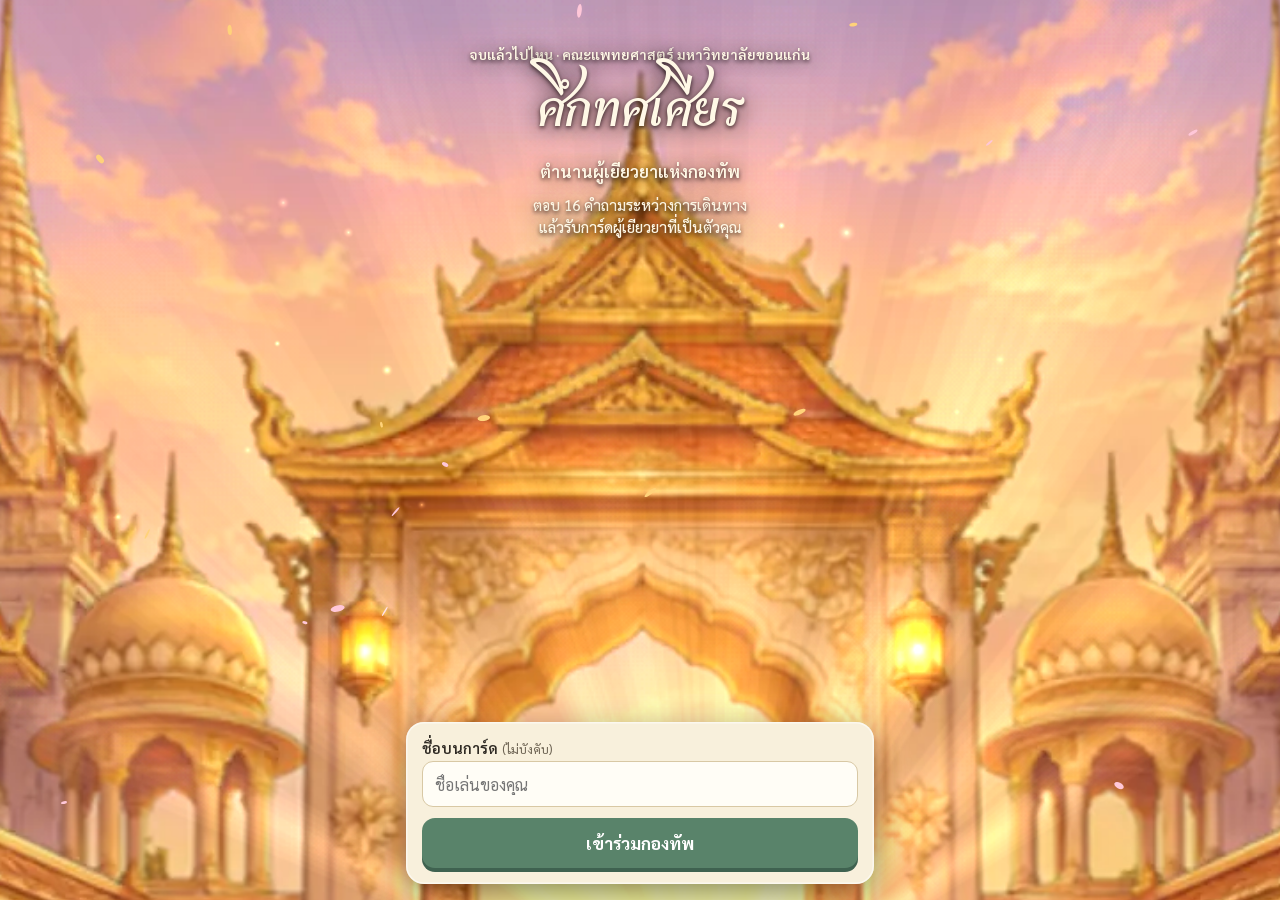
==== index.html @ e815b9b5 "เพิ่มดนตรีอินเดียที่สร้างสดในเกม (ตานปุระ ขลุ่ย ตับลา) เปลี่ยนอารมณ์ตามฉาก Co-Authored-By: Claude Op" ====
<!doctype html>
<html lang="th">
<head>
<meta charset="utf-8">
<meta name="viewport" content="width=device-width, initial-scale=1, viewport-fit=cover">
<title>ศึกทศเศียร | จบแล้วไปไหน</title>
<meta name="description" content="ร่วมกองทัพในฐานะผู้เยียวยา ตอบคำถามระหว่างทาง แล้วรับการ์ดที่บอกว่าคุณเหมาะกับสาขาไหน">
<meta name="theme-color" content="#1b1a20">
<meta name="robots" content="noindex">
<!-- ภาพและข้อความตัวอย่างเวลาแปะลิงก์ใน LINE, Facebook, Messenger -->
<meta property="og:type" content="website">
<meta property="og:url" content="https://supharueksukda1996-prog.github.io/tosasian/">
<meta property="og:title" content="ศึกทศเศียร · การ์ดผู้เยียวยาของคุณคือสาขาไหน?">
<meta property="og:description" content="เกมงานจบแล้วไปไหน คณะแพทยศาสตร์ มข. ตอบ 16 คำถามระหว่างการเดินทาง แล้วเปิดการ์ดผู้เยียวยาที่เป็นตัวคุณ ลุ้นการ์ด Rare!">
<meta property="og:image" content="https://supharueksukda1996-prog.github.io/tosasian/art/og.jpg">
<meta property="og:image:width" content="1200">
<meta property="og:image:height" content="630">
<meta name="twitter:card" content="summary_large_image">
<link rel="icon" href="art/characters/puikan.webp?v=202611140003">
<script>
  // เปิดจาก LINE ให้เด้งไปเบราว์เซอร์หลัก จะได้แชร์ลงสตอรี่ได้
  if (/\bLine\//i.test(navigator.userAgent) && location.search.indexOf("openExternalBrowser") < 0) {
    location.replace(location.pathname + (location.search ? location.search + "&" : "?") + "openExternalBrowser=1");
  }
</script>
<script>
  // ถ้าเครื่องผู้เล่นยังจำหน้าเก่าไว้ ให้โหลดหน้าใหม่เอง (เลขต้องตรงกับไฟล์ version.txt)
  (function () {
    var mine = "202611140003";
    fetch("version.txt?t=" + Date.now(), { cache: "no-store" }).then(function (r) { return r.ok ? r.text() : mine; }).then(function (latest) {
      latest = latest.trim();
      if (latest && latest !== mine && location.search.indexOf("v=" + latest) < 0) location.replace(location.pathname + "?v=" + latest);
    }).catch(function () {});
  })();
</script>
<link rel="preconnect" href="https://fonts.googleapis.com">
<link rel="preconnect" href="https://fonts.gstatic.com" crossorigin>
<link href="https://fonts.googleapis.com/css2?family=Charmonman:wght@400;700&family=Sarabun:wght@400;500;600;700&display=swap" rel="stylesheet">
<link rel="stylesheet" href="style.css?v=202611140003">
</head>
<body>
<canvas id="view" aria-hidden="true"></canvas>
<div class="dim" id="dim" aria-hidden="true"></div>
<div class="flash" id="flash" aria-hidden="true"></div>
<div class="pack" id="pack" hidden></div>
<button class="sound" id="sound" type="button" hidden aria-pressed="true" aria-label="ปิดเพลง">🔊</button>
<button class="skip" id="skip" type="button" hidden>ข้ามบทพูด ⏭</button>
<main id="stage" aria-live="polite"></main>
<script src="data.js?v=202611140003"></script>
<script src="engine.js?v=202611140003"></script>
<script src="scenes.js?v=202611140003"></script>
<script src="music.js?v=202611140003"></script>
<script src="game.js?v=202611140003"></script>
</body>
</html>
---- style.css ----
:root {
  --sage: #59836a;
  --sage-deep: #3f6250;
  --gold: #d9a441;
  --gold-soft: #f3d890;
  --paper: #f8f0dc;
  --paper-2: #efe3c6;
  --ink: #2f2a24;
  --ink-soft: #6c6252;
  --line: #d8c8a4;
  --night: rgba(16, 14, 20, .88);
  color-scheme: light;
}

* { box-sizing: border-box; }
html, body { margin: 0; min-height: 100%; }
body {
  font-family: "Sarabun", "Noto Sans Thai", "Leelawadee UI", system-ui, sans-serif;
  color: var(--ink);
  background: #14131a;
  overflow-x: hidden;
  -webkit-tap-highlight-color: transparent;
}
button, input, select { font: inherit; color: inherit; }
canvas { position: fixed; inset: 0; width: 100%; height: 100%; display: block; }

.dim { position: fixed; inset: 0; background: rgba(10, 8, 12, .62); opacity: 0; pointer-events: none; transition: opacity 1s; }
.dim.on { opacity: 1; }
.flash { position: fixed; inset: 0; z-index: 8; background: #fff3c9; opacity: 0; pointer-events: none; }
.flash.on { animation: flash 1.1s ease-out; }

#stage { position: relative; z-index: 2; }

/* ความคืบหน้า */
.pack {
  position: fixed; z-index: 3; left: 50%; transform: translateX(-50%);
  top: max(12px, env(safe-area-inset-top));
  width: min(70vw, 300px); display: flex; align-items: center; gap: 10px;
  padding: 6px 12px; border-radius: 999px; background: rgba(18, 16, 22, .62);
  color: var(--gold-soft); font-size: .85rem; pointer-events: none;
}
.pack[hidden] { display: none; }
.progress { flex: 1; height: 7px; border-radius: 999px; background: rgba(255, 255, 255, .18); overflow: hidden; }
.progress span { display: block; height: 100%; border-radius: 999px; background: linear-gradient(90deg, var(--sage), var(--gold-soft)); transition: width .4s; }

/* หน้าแรก */
.intro { min-height: 100dvh; display: flex; flex-direction: column; justify-content: space-between; width: min(100%, 500px); margin: 0 auto; padding: max(24px, 5dvh) 16px calc(16px + env(safe-area-inset-bottom)); }
.hero { text-align: center; color: #fff8e6; text-shadow: 0 2px 4px rgba(20, 10, 10, .75), 0 2px 22px rgba(20, 10, 10, .85); }
.hero small { display: block; font-size: .88rem; font-weight: 600; }
.hero h1 { margin: 12px 0 8px; font: 700 clamp(2.5rem, 12.5vw, 3.5rem)/1.35 "Charmonman", "Sarabun", serif; }
.hero p { margin: 0; font-size: 1.04rem; font-weight: 600; line-height: 1.5; }

.sheet { background: var(--paper); border-radius: 18px; padding: 16px; box-shadow: 0 12px 34px rgba(0, 0, 0, .45), inset 0 0 0 1.5px rgba(255, 255, 255, .55); animation: rise .6s cubic-bezier(.2, .8, .2, 1) both; }
.field { display: block; margin-bottom: 11px; font-size: .94rem; font-weight: 600; }
.field small { font-weight: 400; color: var(--ink-soft); }
.field input, .field select { display: block; width: 100%; min-height: 46px; margin-top: 4px; padding: 10px 12px; background: #fffdf6; border: 1.5px solid var(--line); border-radius: 11px; font-weight: 400; font-size: 16px; }
.field input:focus-visible, .field select:focus-visible { outline: 3px solid var(--sage); outline-offset: 1px; }
.btn {
  display: block; width: 100%; min-height: 50px; padding: 11px 16px;
  border: 0; border-radius: 13px; cursor: pointer; text-align: center; text-decoration: none;
  background: var(--sage); color: #fff; font-size: 1.08rem; font-weight: 700;
  box-shadow: 0 4px 0 var(--sage-deep);
  transition: transform .12s, box-shadow .12s;
}
.btn:active { transform: translateY(3px); box-shadow: 0 1px 0 var(--sage-deep); }
.btn.ghost { background: transparent; color: var(--sage-deep); box-shadow: inset 0 0 0 1.5px var(--sage); font-weight: 600; min-height: 46px; font-size: 1rem; }
.btn.ghost:active { transform: translateY(1px); box-shadow: inset 0 0 0 1.5px var(--sage); }
.btn.gold { background: linear-gradient(#efc263, #c98f2c); color: #2c1c06; box-shadow: 0 4px 0 #8d6118, 0 0 24px rgba(240, 190, 90, .55); animation: pulse 1.8s ease-in-out infinite; }
.btn:focus-visible, .option:focus-visible, .dialog:focus-visible { outline: 3px solid #fff3c9; outline-offset: 2px; }
.notice { margin: 10px 2px 0; font-size: .76rem; line-height: 1.45; color: var(--ink-soft); }

/* กล่องเล่าเรื่อง */
.scene-ui { position: fixed; left: 0; right: 0; bottom: 0; width: min(100%, 500px); margin: 0 auto; padding: 0 12px calc(12px + env(safe-area-inset-bottom)); }
.place { width: fit-content; margin: 0 auto 8px; padding: 2px 16px; color: #fff8e6; font: 700 1.2rem/1.5 "Charmonman", "Sarabun", serif; text-shadow: 0 2px 10px rgba(0, 0, 0, .9); }
.dialog {
  display: block; width: 100%; min-height: 128px; padding: 14px 16px 26px; position: relative;
  text-align: left; cursor: pointer; border: 0; border-radius: 16px;
  background: var(--paper); color: var(--ink);
  box-shadow: 0 10px 30px rgba(0, 0, 0, .5), inset 0 0 0 1.5px rgba(255, 255, 255, .5);
}
.dialog.static { cursor: default; padding-bottom: 14px; min-height: 0; }
.who { display: block; margin-bottom: 2px; font-size: .86rem; font-weight: 700; color: var(--sage-deep); }
.line { display: block; font-size: 1.04rem; line-height: 1.55; animation: fade .35s ease-out; }
.line b { color: #8d5a12; }
.more { position: absolute; right: 14px; bottom: 7px; font-size: .78rem; color: var(--ink-soft); animation: bob 1.2s ease-in-out infinite; }
.dark .dialog { background: var(--night); color: #f6ead6; box-shadow: 0 10px 30px rgba(0, 0, 0, .7), inset 0 0 0 1.5px rgba(220, 80, 50, .55); }
.dark .who { color: #ff9c74; }
.dark .more { color: #d9c7ac; }
.ask { display: block; font-size: 1.04rem; line-height: 1.45; font-weight: 700; }
.options { display: grid; gap: 7px; margin-top: 10px; }
.option { width: 100%; min-height: 48px; padding: 8px 12px; text-align: left; line-height: 1.38; font-size: .98rem; color: var(--ink); background: #fffdf6; border: 1.5px solid var(--line); border-radius: 12px; cursor: pointer; animation: rise .4s cubic-bezier(.2, .8, .2, 1) both; }
.option:nth-child(2) { animation-delay: .06s; }
.option:nth-child(3) { animation-delay: .12s; }
@media (hover: hover) { .option:hover { border-color: var(--sage); background: #f3f6ee; } }
.loot { display: inline-flex; align-items: center; gap: 6px; margin: 9px 0 0; padding: 4px 12px; border-radius: 999px; background: #3b3220; color: var(--gold-soft); font-size: .9rem; font-weight: 600; animation: pop .5s cubic-bezier(.3, 1.7, .5, 1); }
.talk { display: flex; flex-direction: column; align-items: center; gap: 12px; }
.talk .dialog { align-self: stretch; }
/* ตัวละครที่กำลังพูดยืนกลางจอ เหนือกล่องข้อความ */
.face { --size: min(58vw, 240px, 32dvh); width: var(--size); height: var(--size); border-radius: 50%; overflow: hidden; background: #2a2620;
  box-shadow: 0 0 0 4px var(--gold-soft), 0 0 0 8px rgba(255, 240, 200, .35), 0 0 46px 10px rgba(255, 214, 140, .55), 0 16px 34px rgba(0, 0, 0, .55); }
.face img { width: 100%; height: 100%; object-fit: cover; display: block; transform-origin: 50% 100%; animation: breathe 2.8s ease-in-out infinite; }
.face.nod { animation: nod .45s ease-out; }
.face.enter { animation: hop .6s cubic-bezier(.2, .9, .3, 1.3) both; }
.dark .face { box-shadow: 0 0 0 4px #d9583a, 0 0 0 8px rgba(255, 90, 50, .3), 0 0 50px 12px rgba(255, 70, 30, .5), 0 16px 34px rgba(0, 0, 0, .7); }
.talk + .btn { margin-top: 10px; }
.reveal-wrap { display: flex; flex-direction: column; gap: 10px; }

.option.picked { border-color: var(--sage); background: #eef5ef; }
.option:disabled { cursor: default; }
.dark .option { color: #fbefdc; background: rgba(52, 30, 30, .96); border-color: rgba(230, 120, 90, .55); }
.dark .option.picked { background: #6a2a1e; border-color: #ff9c74; }
.dark .ask { color: #fff3e2; }
.gain { display: flex; gap: 6px; flex-wrap: wrap; margin-top: 4px; }
.gain span { padding: 1px 8px; border-radius: 999px; background: var(--sage); color: #fff; font-size: .78rem; font-weight: 700; animation: pop .4s cubic-bezier(.3, 1.7, .5, 1) both; }
.hero-sub { margin-top: 10px !important; font-size: .95rem !important; font-weight: 500 !important; }

/* ผลลัพธ์ */
.result { width: min(100%, 440px); margin: 0 auto; padding: max(24px, calc(env(safe-area-inset-top) + 18px)) 14px calc(20px + env(safe-area-inset-bottom)); }
.result-kicker { margin: 0 0 10px; text-align: center; color: #fff4d6; font-weight: 700; font-size: 1.05rem; text-shadow: 0 2px 10px rgba(0, 0, 0, .8); }

/* การ์ดสะสม */
.tcg { position: relative; padding: 9px; border-radius: 22px; background: linear-gradient(135deg, #9fd0b4, #59836a 50%, #2f5a44); box-shadow: 0 18px 46px rgba(0, 0, 0, .65); animation: cardIn 1s cubic-bezier(.2, .9, .25, 1.05) both; }
.tcg.rare { background: linear-gradient(135deg, #fff0b5, #d9a441 35%, #fff7d8 60%, #b07a1f); box-shadow: 0 0 40px rgba(255, 210, 110, .55), 0 18px 46px rgba(0, 0, 0, .65); }
.tcg-inner { position: relative; overflow: hidden; padding: 10px; border-radius: 15px; background: #fbf4e2; }
.tcg.rare .tcg-inner::after {
  content: ""; position: absolute; inset: 0; pointer-events: none; mix-blend-mode: color-dodge; opacity: .5;
  background: linear-gradient(115deg, transparent 20%, rgba(255, 120, 200, .55) 35%, rgba(120, 200, 255, .55) 45%, rgba(140, 255, 200, .5) 55%, rgba(255, 240, 140, .55) 65%, transparent 80%);
  background-size: 250% 250%; animation: foil 3.2s linear infinite;
}
.tcg-top { display: flex; justify-content: space-between; align-items: center; gap: 8px; padding: 8px 12px; border-radius: 10px; background: #24352b; color: #fff7e2; }
.tcg.rare .tcg-top { background: #3a2a0f; }
.tcg-name { font-weight: 700; font-size: 1.02rem; line-height: 1.3; }
.tcg-gem { flex: none; font-size: .74rem; font-weight: 700; letter-spacing: .04em; color: #a9e0c0; }
.tcg.rare .tcg-gem { color: #ffd46b; }
.tcg-art { position: relative; margin-top: 8px; border-radius: 10px; overflow: hidden; box-shadow: inset 0 0 0 2px #59836a; }
.tcg.rare .tcg-art { box-shadow: inset 0 0 0 2px #d9a441; }
.tcg-art > img:first-child { display: block; width: 100%; aspect-ratio: 4 / 3.3; object-fit: cover; object-position: top; }
.tcg-badge { position: absolute; right: 8px; bottom: 8px; width: 58px; height: 58px; padding: 6px; border-radius: 50%; background: #fffaf0; box-shadow: 0 0 0 2px #59836a; object-fit: contain; }
.tcg.rare .tcg-badge { box-shadow: 0 0 0 2px #d9a441; }
.tcg-type { display: flex; justify-content: space-between; align-items: baseline; gap: 8px; margin: 9px 4px 4px; }
.tcg-type span:first-child { font-size: 1.3rem; font-weight: 700; }
.tcg-type span:last-child { color: #8a7d66; font-size: .78rem; font-weight: 600; }
.tcg-stats { display: grid; grid-template-columns: 1fr 1fr; gap: 4px 12px; margin: 4px 4px 0; }
.stat { display: grid; grid-template-columns: 46px 1fr 22px; align-items: center; gap: 6px; font-size: .78rem; font-weight: 600; color: #4b4337; }
.stat i { height: 7px; border-radius: 9px; background: #e6dcc4; overflow: hidden; }
.stat b { display: block; height: 100%; border-radius: 9px; background: var(--sage); }
.tcg.rare .stat b { background: #d9a441; }
.stat em { font-style: normal; text-align: right; color: var(--ink); }
.tcg-skill { margin-top: 9px; padding: 8px 10px; border-radius: 10px; background: #e3efe6; font-size: .86rem; line-height: 1.45; }
.tcg.rare .tcg-skill { background: #f6e7bd; }
.tcg-skill b { display: block; color: #2f5a44; font-size: .88rem; }
.tcg.rare .tcg-skill b { color: #7a5410; }
.tcg-owner { margin-top: 6px; text-align: right; font-size: .76rem; color: #8a7d66; }

.panel { margin-top: 14px; padding: 14px 16px; border-radius: 16px; background: var(--paper); box-shadow: 0 10px 30px rgba(0, 0, 0, .45); animation: rise .6s .7s both; }
.trait { margin: 0 0 8px; line-height: 1.5; font-size: .95rem; }
.you-are { margin: 0 0 8px; font-size: 1.15rem; line-height: 1.4; }
.you-are b { color: var(--sage-deep); }
.real { margin: 0 0 12px; padding: 10px 12px; border-radius: 12px; background: #eef4ec; font-size: .95rem; line-height: 1.5; }
.real b { display: block; font-size: 1.05rem; color: var(--sage-deep); }
.real small { font-weight: 500; color: var(--ink-soft); font-size: .8rem; }
.why { margin: 4px 0 0; padding: 0; list-style: none; }
.why li { margin: 2px 0; }
.why em { margin-left: 0; }
.trait em { font-style: normal; font-weight: 700; color: var(--sage-deep); margin: 0 4px; }
.mission b { display: block; font-size: .8rem; color: #f2c07a; }
.mission q { display: block; margin-top: 4px; font-weight: 500; }
.trait b, .ask-teacher b { display: block; font-size: .82rem; color: var(--sage-deep); }
.divider { height: 0; margin: 12px 0; border-top: 1.5px dashed var(--line); }
.ask-teacher { margin-top: 10px; font-size: .95rem; line-height: 1.5; }
.mission { margin: 0; padding: 10px 12px; border-radius: 10px; background: #3a2018; color: #ffe6c4; font-weight: 600; font-size: .95rem; line-height: 1.5; }
.disclaimer { margin: 12px 0 0; font-size: .74rem; line-height: 1.45; color: var(--ink-soft); }
.actions { display: grid; gap: 10px; margin-top: 16px; }
.btn.ghost.light { color: #fff; box-shadow: inset 0 0 0 1.5px #fff; }

.viewer { position: fixed; inset: 0; z-index: 20; display: grid; place-items: center; padding: 14px; overflow: auto; background: rgba(12, 10, 16, .9); color: #fff; text-align: center; }
.viewer img { display: block; width: auto; max-width: 100%; max-height: 58dvh; margin: 0 auto 8px; border-radius: 12px; }
.viewer p { margin: 0 0 10px; }
.viewer video { display: block; width: auto; max-width: 100%; max-height: 60dvh; margin: 0 auto 8px; border-radius: 12px; }
.viewer .actions .btn { min-height: 46px; }
.link-tip { max-width: 360px; margin: 0 auto 12px !important; padding: 8px 12px; border-radius: 12px; background: rgba(255, 244, 214, .12); font-size: .86rem; line-height: 1.45; }
.link-tip.ok { background: rgba(120, 200, 150, .25); }
.making { font-size: 1.1rem; animation: pulse 1.2s ease-in-out infinite; }
.viewer .actions { width: min(100%, 360px); margin: 0 auto; }
.viewer .ghost { color: #fff; box-shadow: inset 0 0 0 1.5px #fff; }
.viewer .ghost:active { box-shadow: inset 0 0 0 1.5px #fff; }

@keyframes rise { from { opacity: 0; transform: translateY(12px); } to { opacity: 1; transform: none; } }
@keyframes fade { from { opacity: 0; transform: translateY(4px); } to { opacity: 1; transform: none; } }
@keyframes bob { 0%, 100% { transform: translateY(0); } 50% { transform: translateY(2px); } }
@keyframes slide { from { opacity: 0; transform: translateX(-18px) scale(.86); } to { opacity: 1; transform: none; } }
@keyframes breathe { 0%, 100% { transform: scale(1); } 50% { transform: scale(1.045) translateY(-2px); } }
@keyframes nod { 0% { transform: none; } 35% { transform: translateY(-6px) rotate(-3deg); } 70% { transform: translateY(1px) rotate(2deg); } 100% { transform: none; } }
@keyframes hop { 0% { opacity: 0; transform: translateY(30px) scale(.6) rotate(-8deg); } 60% { opacity: 1; transform: translateY(-8px) scale(1.06) rotate(3deg); } 100% { opacity: 1; transform: none; } }
@keyframes pop { from { opacity: 0; transform: scale(.4); } to { opacity: 1; transform: scale(1); } }
@keyframes pulse { 0%, 100% { filter: brightness(1); } 50% { filter: brightness(1.16); } }
@keyframes flash { 0% { opacity: 0; } 18% { opacity: 1; } 100% { opacity: 0; } }
@keyframes foil { from { background-position: 0% 0%; } to { background-position: 250% 250%; } }
@keyframes cardIn { from { opacity: 0; transform: translateY(30px) rotateY(80deg) scale(.9); } to { opacity: 1; transform: none; } }
@keyframes unroll { from { opacity: .3; transform: scaleY(.06); } to { opacity: 1; transform: scaleY(1); } }

@media (prefers-reduced-motion: reduce) {
  *, *::before, *::after { animation-duration: .01ms !important; animation-iteration-count: 1 !important; transition-duration: .01ms !important; }
}

/* ปุ่มข้ามบทพูด มุมขวาบนใต้แถบความคืบหน้า */
.skip { position: fixed; z-index: 6; top: calc(58px + env(safe-area-inset-top)); right: max(12px, calc(50% - 238px)); min-height: 36px; padding: 6px 14px; border: 0; border-radius: 999px; background: rgba(20, 16, 24, .62); color: #fff4d6; font: 600 .86rem "Sarabun", sans-serif; cursor: pointer; backdrop-filter: blur(4px); }
.skip[hidden] { display: none; }
.skip:focus-visible { outline: 3px solid #fff3c9; outline-offset: 2px; }
.inapp { margin: 0 0 10px; padding: 8px 12px; border-radius: 10px; background: #fff0d0; border: 1.5px solid #e6b35a; font-size: .86rem; line-height: 1.45; color: #5a3a10; }

/* ปุ่มเปิดปิดเพลง มุมซ้ายบน */
.sound { position: fixed; z-index: 6; top: max(8px, env(safe-area-inset-top)); left: max(10px, calc(50% - 240px)); width: 40px; height: 40px; border: 0; border-radius: 50%; background: rgba(20, 16, 24, .62); color: #fff; font-size: 1.1rem; cursor: pointer; backdrop-filter: blur(4px); }
.sound[hidden] { display: none; }
.sound:focus-visible { outline: 3px solid #fff3c9; outline-offset: 2px; }
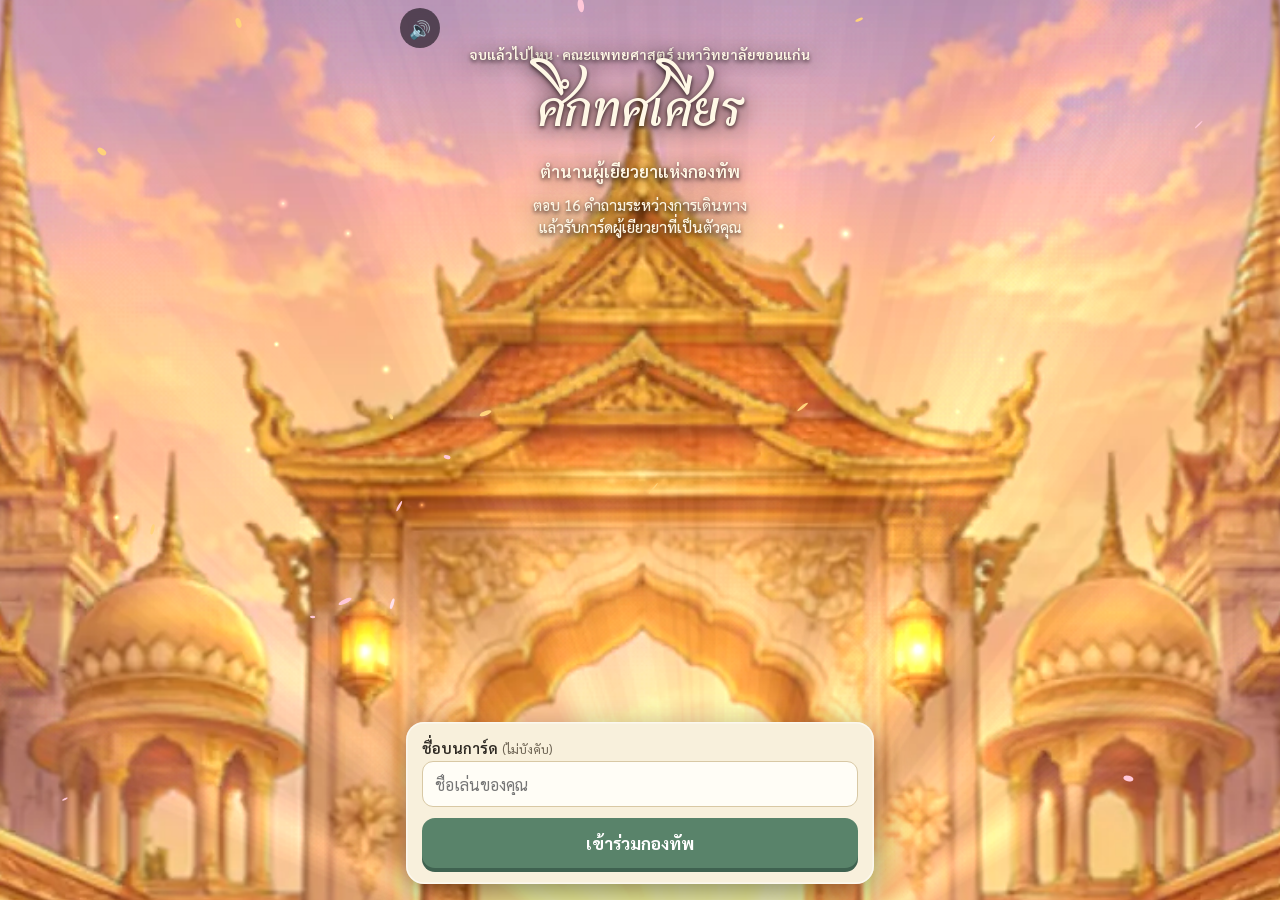
==== commit 795a3bdd: "ให้เพลงเล่นบน iPhone แม้เปิดโหมดเงียบ เริ่มเพลงตั้งแต่แตะครั้งแรก และแสดงปุ่มเสียงตั้งแต่หน้าแรก Co-" ====
--- a/index.html
+++ b/index.html
@@ -16,7 +16,7 @@
 <meta property="og:image:width" content="1200">
 <meta property="og:image:height" content="630">
 <meta name="twitter:card" content="summary_large_image">
-<link rel="icon" href="art/characters/puikan.webp?v=202611140003">
+<link rel="icon" href="art/characters/puikan.webp?v=202611140008">
 <script>
   // เปิดจาก LINE ให้เด้งไปเบราว์เซอร์หลัก จะได้แชร์ลงสตอรี่ได้
   if (/\bLine\//i.test(navigator.userAgent) && location.search.indexOf("openExternalBrowser") < 0) {
@@ -26,7 +26,7 @@
 <script>
   // ถ้าเครื่องผู้เล่นยังจำหน้าเก่าไว้ ให้โหลดหน้าใหม่เอง (เลขต้องตรงกับไฟล์ version.txt)
   (function () {
-    var mine = "202611140003";
+    var mine = "202611140008";
     fetch("version.txt?t=" + Date.now(), { cache: "no-store" }).then(function (r) { return r.ok ? r.text() : mine; }).then(function (latest) {
       latest = latest.trim();
       if (latest && latest !== mine && location.search.indexOf("v=" + latest) < 0) location.replace(location.pathname + "?v=" + latest);
@@ -36,7 +36,7 @@
 <link rel="preconnect" href="https://fonts.googleapis.com">
 <link rel="preconnect" href="https://fonts.gstatic.com" crossorigin>
 <link href="https://fonts.googleapis.com/css2?family=Charmonman:wght@400;700&family=Sarabun:wght@400;500;600;700&display=swap" rel="stylesheet">
-<link rel="stylesheet" href="style.css?v=202611140003">
+<link rel="stylesheet" href="style.css?v=202611140008">
 </head>
 <body>
 <canvas id="view" aria-hidden="true"></canvas>
@@ -46,10 +46,10 @@
 <button class="sound" id="sound" type="button" hidden aria-pressed="true" aria-label="ปิดเพลง">🔊</button>
 <button class="skip" id="skip" type="button" hidden>ข้ามบทพูด ⏭</button>
 <main id="stage" aria-live="polite"></main>
-<script src="data.js?v=202611140003"></script>
-<script src="engine.js?v=202611140003"></script>
-<script src="scenes.js?v=202611140003"></script>
-<script src="music.js?v=202611140003"></script>
-<script src="game.js?v=202611140003"></script>
+<script src="data.js?v=202611140008"></script>
+<script src="engine.js?v=202611140008"></script>
+<script src="scenes.js?v=202611140008"></script>
+<script src="music.js?v=202611140008"></script>
+<script src="game.js?v=202611140008"></script>
 </body>
 </html>
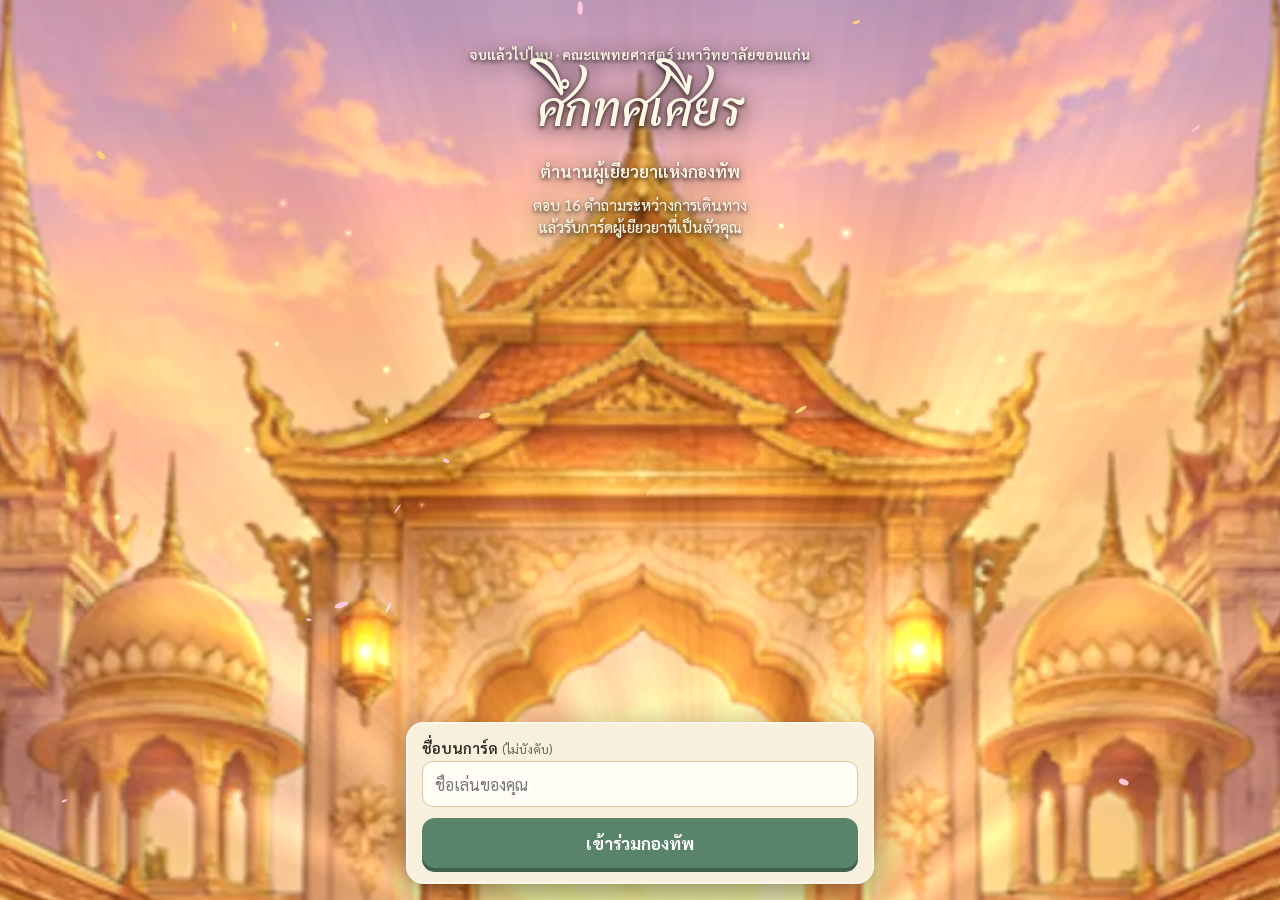
==== commit 202e329a: "ปิดดนตรีสังเคราะห์ไว้ก่อน รอไฟล์เพลงจากทีม Co-Authored-By: Claude Opus 5.5 <noreply@anthropic.com>" ====
--- a/index.html
+++ b/index.html
@@ -16,7 +16,7 @@
 <meta property="og:image:width" content="1200">
 <meta property="og:image:height" content="630">
 <meta name="twitter:card" content="summary_large_image">
-<link rel="icon" href="art/characters/puikan.webp?v=202611140008">
+<link rel="icon" href="art/characters/puikan.webp?v=202611140018">
 <script>
   // เปิดจาก LINE ให้เด้งไปเบราว์เซอร์หลัก จะได้แชร์ลงสตอรี่ได้
   if (/\bLine\//i.test(navigator.userAgent) && location.search.indexOf("openExternalBrowser") < 0) {
@@ -26,7 +26,7 @@
 <script>
   // ถ้าเครื่องผู้เล่นยังจำหน้าเก่าไว้ ให้โหลดหน้าใหม่เอง (เลขต้องตรงกับไฟล์ version.txt)
   (function () {
-    var mine = "202611140008";
+    var mine = "202611140018";
     fetch("version.txt?t=" + Date.now(), { cache: "no-store" }).then(function (r) { return r.ok ? r.text() : mine; }).then(function (latest) {
       latest = latest.trim();
       if (latest && latest !== mine && location.search.indexOf("v=" + latest) < 0) location.replace(location.pathname + "?v=" + latest);
@@ -36,7 +36,7 @@
 <link rel="preconnect" href="https://fonts.googleapis.com">
 <link rel="preconnect" href="https://fonts.gstatic.com" crossorigin>
 <link href="https://fonts.googleapis.com/css2?family=Charmonman:wght@400;700&family=Sarabun:wght@400;500;600;700&display=swap" rel="stylesheet">
-<link rel="stylesheet" href="style.css?v=202611140008">
+<link rel="stylesheet" href="style.css?v=202611140018">
 </head>
 <body>
 <canvas id="view" aria-hidden="true"></canvas>
@@ -46,10 +46,10 @@
 <button class="sound" id="sound" type="button" hidden aria-pressed="true" aria-label="ปิดเพลง">🔊</button>
 <button class="skip" id="skip" type="button" hidden>ข้ามบทพูด ⏭</button>
 <main id="stage" aria-live="polite"></main>
-<script src="data.js?v=202611140008"></script>
-<script src="engine.js?v=202611140008"></script>
-<script src="scenes.js?v=202611140008"></script>
-<script src="music.js?v=202611140008"></script>
-<script src="game.js?v=202611140008"></script>
+<script src="data.js?v=202611140018"></script>
+<script src="engine.js?v=202611140018"></script>
+<script src="scenes.js?v=202611140018"></script>
+<script src="music.js?v=202611140018"></script>
+<script src="game.js?v=202611140018"></script>
 </body>
 </html>
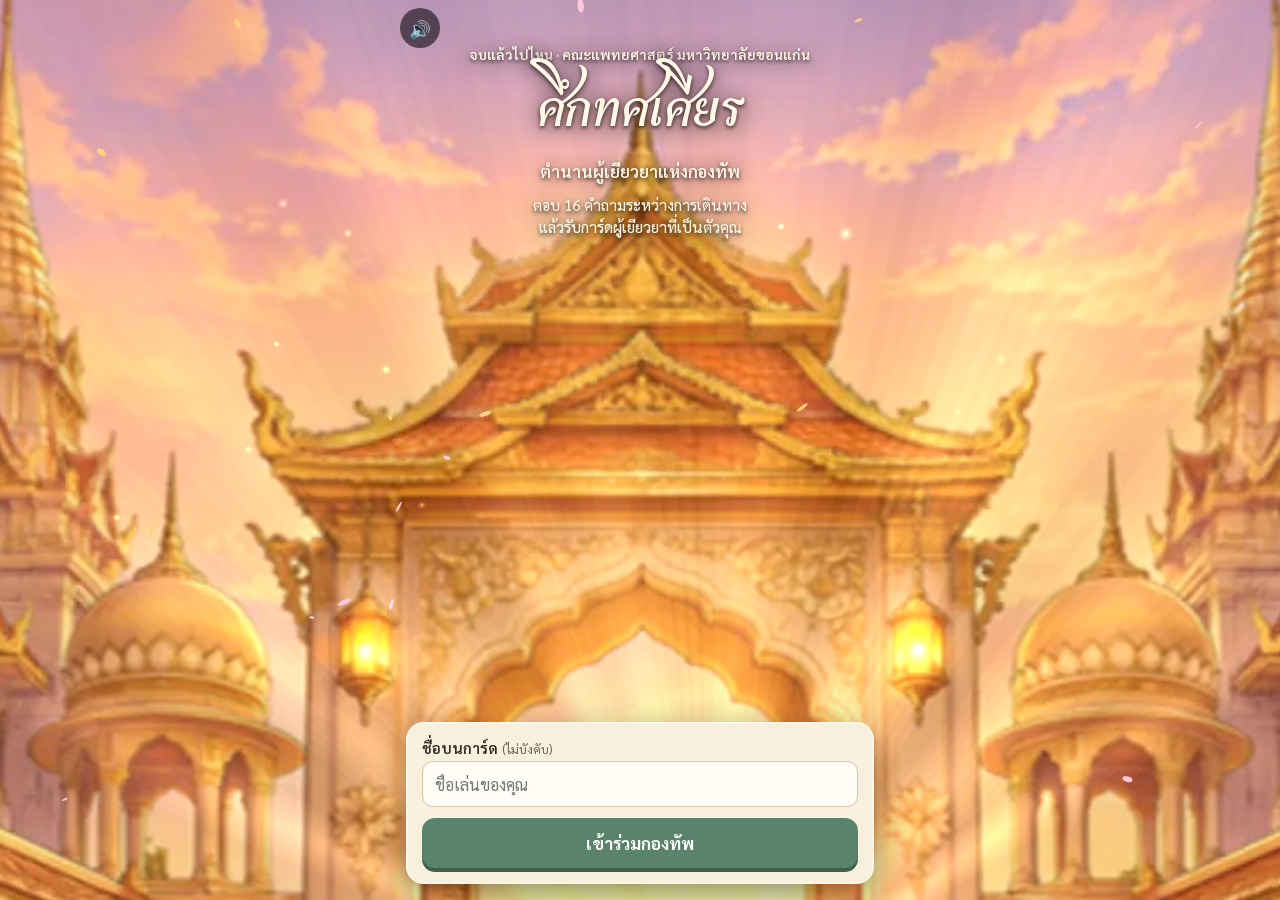
==== commit 1d84d5a7: "ใส่เพลง Om Hanumate Namaha จาก Pixabay เป็นเพลงประกอบ พร้อมเครดิต Co-Authored-By: Claude Opus 5.5 <n" ====
--- a/index.html
+++ b/index.html
@@ -16,7 +16,7 @@
 <meta property="og:image:width" content="1200">
 <meta property="og:image:height" content="630">
 <meta name="twitter:card" content="summary_large_image">
-<link rel="icon" href="art/characters/puikan.webp?v=202611140018">
+<link rel="icon" href="art/characters/puikan.webp?v=202611140938">
 <script>
   // เปิดจาก LINE ให้เด้งไปเบราว์เซอร์หลัก จะได้แชร์ลงสตอรี่ได้
   if (/\bLine\//i.test(navigator.userAgent) && location.search.indexOf("openExternalBrowser") < 0) {
@@ -26,7 +26,7 @@
 <script>
   // ถ้าเครื่องผู้เล่นยังจำหน้าเก่าไว้ ให้โหลดหน้าใหม่เอง (เลขต้องตรงกับไฟล์ version.txt)
   (function () {
-    var mine = "202611140018";
+    var mine = "202611140938";
     fetch("version.txt?t=" + Date.now(), { cache: "no-store" }).then(function (r) { return r.ok ? r.text() : mine; }).then(function (latest) {
       latest = latest.trim();
       if (latest && latest !== mine && location.search.indexOf("v=" + latest) < 0) location.replace(location.pathname + "?v=" + latest);
@@ -36,7 +36,7 @@
 <link rel="preconnect" href="https://fonts.googleapis.com">
 <link rel="preconnect" href="https://fonts.gstatic.com" crossorigin>
 <link href="https://fonts.googleapis.com/css2?family=Charmonman:wght@400;700&family=Sarabun:wght@400;500;600;700&display=swap" rel="stylesheet">
-<link rel="stylesheet" href="style.css?v=202611140018">
+<link rel="stylesheet" href="style.css?v=202611140938">
 </head>
 <body>
 <canvas id="view" aria-hidden="true"></canvas>
@@ -46,10 +46,10 @@
 <button class="sound" id="sound" type="button" hidden aria-pressed="true" aria-label="ปิดเพลง">🔊</button>
 <button class="skip" id="skip" type="button" hidden>ข้ามบทพูด ⏭</button>
 <main id="stage" aria-live="polite"></main>
-<script src="data.js?v=202611140018"></script>
-<script src="engine.js?v=202611140018"></script>
-<script src="scenes.js?v=202611140018"></script>
-<script src="music.js?v=202611140018"></script>
-<script src="game.js?v=202611140018"></script>
+<script src="data.js?v=202611140938"></script>
+<script src="engine.js?v=202611140938"></script>
+<script src="scenes.js?v=202611140938"></script>
+<script src="music.js?v=202611140938"></script>
+<script src="game.js?v=202611140938"></script>
 </body>
 </html>
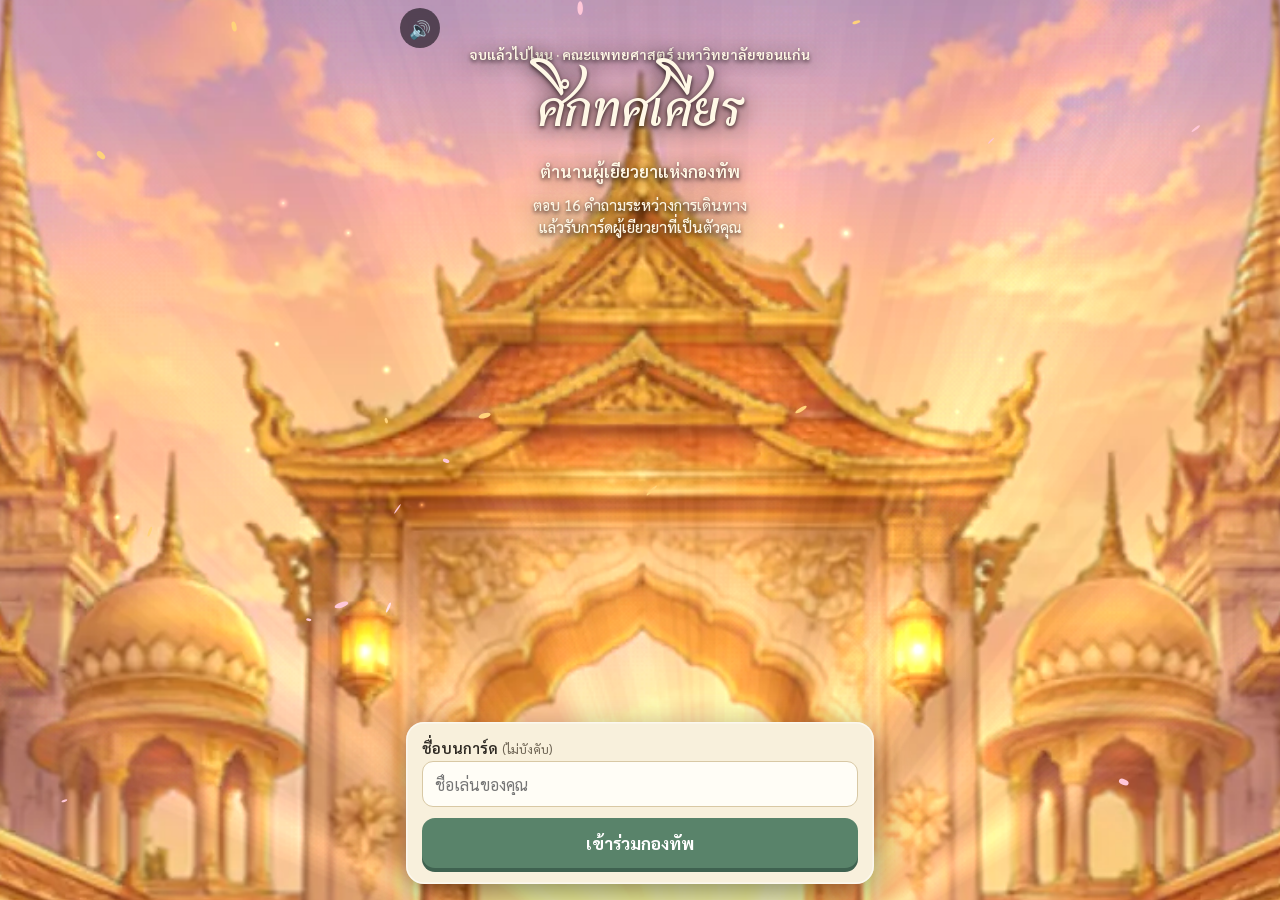
==== commit 742dc685: "เพิ่มแบบสอบถาม 2 ส่วนก่อนเริ่มเล่น และให้ Apps Script แยกเก็บแบบสอบถามกับผลเกมคนละแท็บ Co-Authored-B" ====
--- a/index.html
+++ b/index.html
@@ -16,7 +16,7 @@
 <meta property="og:image:width" content="1200">
 <meta property="og:image:height" content="630">
 <meta name="twitter:card" content="summary_large_image">
-<link rel="icon" href="art/characters/puikan.webp?v=202611140938">
+<link rel="icon" href="art/characters/puikan.webp?v=202611140950">
 <script>
   // เปิดจาก LINE ให้เด้งไปเบราว์เซอร์หลัก จะได้แชร์ลงสตอรี่ได้
   if (/\bLine\//i.test(navigator.userAgent) && location.search.indexOf("openExternalBrowser") < 0) {
@@ -26,7 +26,7 @@
 <script>
   // ถ้าเครื่องผู้เล่นยังจำหน้าเก่าไว้ ให้โหลดหน้าใหม่เอง (เลขต้องตรงกับไฟล์ version.txt)
   (function () {
-    var mine = "202611140938";
+    var mine = "202611140950";
     fetch("version.txt?t=" + Date.now(), { cache: "no-store" }).then(function (r) { return r.ok ? r.text() : mine; }).then(function (latest) {
       latest = latest.trim();
       if (latest && latest !== mine && location.search.indexOf("v=" + latest) < 0) location.replace(location.pathname + "?v=" + latest);
@@ -36,7 +36,7 @@
 <link rel="preconnect" href="https://fonts.googleapis.com">
 <link rel="preconnect" href="https://fonts.gstatic.com" crossorigin>
 <link href="https://fonts.googleapis.com/css2?family=Charmonman:wght@400;700&family=Sarabun:wght@400;500;600;700&display=swap" rel="stylesheet">
-<link rel="stylesheet" href="style.css?v=202611140938">
+<link rel="stylesheet" href="style.css?v=202611140950">
 </head>
 <body>
 <canvas id="view" aria-hidden="true"></canvas>
@@ -46,10 +46,10 @@
 <button class="sound" id="sound" type="button" hidden aria-pressed="true" aria-label="ปิดเพลง">🔊</button>
 <button class="skip" id="skip" type="button" hidden>ข้ามบทพูด ⏭</button>
 <main id="stage" aria-live="polite"></main>
-<script src="data.js?v=202611140938"></script>
-<script src="engine.js?v=202611140938"></script>
-<script src="scenes.js?v=202611140938"></script>
-<script src="music.js?v=202611140938"></script>
-<script src="game.js?v=202611140938"></script>
+<script src="data.js?v=202611140950"></script>
+<script src="engine.js?v=202611140950"></script>
+<script src="scenes.js?v=202611140950"></script>
+<script src="music.js?v=202611140950"></script>
+<script src="game.js?v=202611140950"></script>
 </body>
 </html>
--- a/style.css
+++ b/style.css
@@ -213,3 +213,30 @@
 .sound { position: fixed; z-index: 6; top: max(8px, env(safe-area-inset-top)); left: max(10px, calc(50% - 240px)); width: 40px; height: 40px; border: 0; border-radius: 50%; background: rgba(20, 16, 24, .62); color: #fff; font-size: 1.1rem; cursor: pointer; backdrop-filter: blur(4px); }
 .sound[hidden] { display: none; }
 .sound:focus-visible { outline: 3px solid #fff3c9; outline-offset: 2px; }
+
+/* ---------- แบบสอบถามก่อนเริ่มเล่น ---------- */
+.survey { width: min(100%, 520px); margin: 0 auto; padding: calc(56px + env(safe-area-inset-top)) 12px calc(20px + env(safe-area-inset-bottom)); }
+.survey-sheet { padding: 18px 16px 16px; }
+.survey-top { display: flex; justify-content: space-between; align-items: center; gap: 10px; font-size: .9rem; color: var(--sage-deep); }
+.survey-top span { padding: 2px 10px; border-radius: 999px; background: var(--sage); color: #fff; font-weight: 700; font-size: .8rem; }
+.survey-intro { margin: 10px 0 0; padding: 10px 12px; border-radius: 12px; background: #eef4ec; font-size: .86rem; line-height: 1.5; color: var(--ink-soft); }
+.survey h2 { margin: 14px 0 6px; font-size: 1.15rem; color: var(--ink); }
+.q { margin: 0; padding: 12px 0 14px; border: 0; border-bottom: 1.5px dashed var(--line); min-width: 0; }
+.q legend { padding: 0; margin-bottom: 8px; font-weight: 700; font-size: 1rem; line-height: 1.45; }
+.q legend small { display: block; font-weight: 400; font-size: .82rem; color: var(--ink-soft); }
+.req { color: #c0392b; }
+.chips { display: flex; flex-wrap: wrap; gap: 7px; }
+.chip { position: relative; display: inline-flex; cursor: pointer; }
+.chip input { position: absolute; opacity: 0; inset: 0; margin: 0; cursor: pointer; }
+.chip span { display: block; min-height: 40px; padding: 8px 13px; border-radius: 999px; border: 1.5px solid var(--line); background: #fffdf6; font-size: .92rem; line-height: 1.35; }
+.chip input:checked + span { background: var(--sage); border-color: var(--sage-deep); color: #fff; font-weight: 600; }
+.chip input:focus-visible + span { outline: 3px solid var(--sage); outline-offset: 2px; }
+.chip.off { opacity: .45; cursor: default; }
+.other-text, .text-answer { display: block; width: 100%; min-height: 44px; margin-top: 8px; padding: 9px 12px; background: #fffdf6; border: 1.5px solid var(--line); border-radius: 11px; font: inherit; font-size: 16px; }
+.other-text[hidden] { display: none; }
+.field.rank { margin: 0 0 8px; }
+.field.rank .other-text { margin-top: 6px; }
+.q-err { margin: 8px 0 0; color: #c0392b; font-size: .86rem; font-weight: 600; }
+.q.invalid legend { color: #c0392b; }
+.survey-req { margin: 10px 0 0; font-size: .8rem; color: var(--ink-soft); }
+.survey-nav { display: grid; grid-auto-flow: column; grid-auto-columns: 1fr; gap: 10px; margin-top: 14px; }
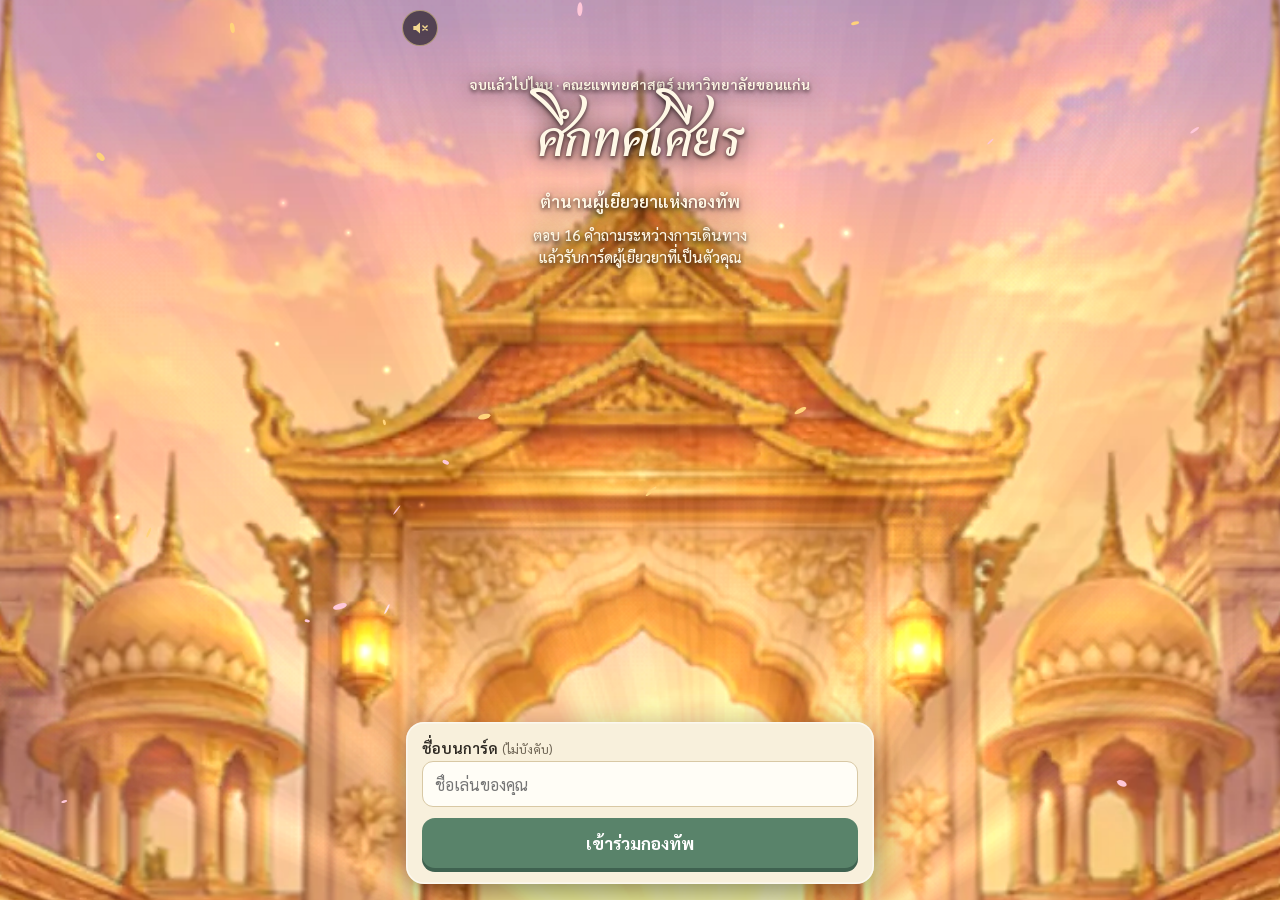
==== commit 58d5147c: "ถามแบบสอบถามใหม่ทุกรอบ เพลงเริ่มตั้งแต่แตะแรก ปุ่มเสียงไอคอนทองเข้าธีม และล็อกจอไม่ให้เลื่อนระหว่างเ" ====
--- a/index.html
+++ b/index.html
@@ -16,7 +16,7 @@
 <meta property="og:image:width" content="1200">
 <meta property="og:image:height" content="630">
 <meta name="twitter:card" content="summary_large_image">
-<link rel="icon" href="art/characters/puikan.webp?v=202611140950">
+<link rel="icon" href="art/characters/puikan.webp?v=202611141003">
 <script>
   // เปิดจาก LINE ให้เด้งไปเบราว์เซอร์หลัก จะได้แชร์ลงสตอรี่ได้
   if (/\bLine\//i.test(navigator.userAgent) && location.search.indexOf("openExternalBrowser") < 0) {
@@ -26,7 +26,7 @@
 <script>
   // ถ้าเครื่องผู้เล่นยังจำหน้าเก่าไว้ ให้โหลดหน้าใหม่เอง (เลขต้องตรงกับไฟล์ version.txt)
   (function () {
-    var mine = "202611140950";
+    var mine = "202611141003";
     fetch("version.txt?t=" + Date.now(), { cache: "no-store" }).then(function (r) { return r.ok ? r.text() : mine; }).then(function (latest) {
       latest = latest.trim();
       if (latest && latest !== mine && location.search.indexOf("v=" + latest) < 0) location.replace(location.pathname + "?v=" + latest);
@@ -36,7 +36,7 @@
 <link rel="preconnect" href="https://fonts.googleapis.com">
 <link rel="preconnect" href="https://fonts.gstatic.com" crossorigin>
 <link href="https://fonts.googleapis.com/css2?family=Charmonman:wght@400;700&family=Sarabun:wght@400;500;600;700&display=swap" rel="stylesheet">
-<link rel="stylesheet" href="style.css?v=202611140950">
+<link rel="stylesheet" href="style.css?v=202611141003">
 </head>
 <body>
 <canvas id="view" aria-hidden="true"></canvas>
@@ -46,10 +46,10 @@
 <button class="sound" id="sound" type="button" hidden aria-pressed="true" aria-label="ปิดเพลง">🔊</button>
 <button class="skip" id="skip" type="button" hidden>ข้ามบทพูด ⏭</button>
 <main id="stage" aria-live="polite"></main>
-<script src="data.js?v=202611140950"></script>
-<script src="engine.js?v=202611140950"></script>
-<script src="scenes.js?v=202611140950"></script>
-<script src="music.js?v=202611140950"></script>
-<script src="game.js?v=202611140950"></script>
+<script src="data.js?v=202611141003"></script>
+<script src="engine.js?v=202611141003"></script>
+<script src="scenes.js?v=202611141003"></script>
+<script src="music.js?v=202611141003"></script>
+<script src="game.js?v=202611141003"></script>
 </body>
 </html>
--- a/style.css
+++ b/style.css
@@ -14,6 +14,12 @@
 
 * { box-sizing: border-box; }
 html, body { margin: 0; min-height: 100%; }
+/* กันจอเด้งและซูมเมื่อแตะสองครั้ง */
+html { overscroll-behavior: none; }
+body { touch-action: manipulation; overscroll-behavior: none; }
+/* ระหว่างเล่นเนื้อเรื่องไม่มีอะไรให้เลื่อน ล็อกไว้ไม่ให้จอขยับเวลาแตะ */
+html.lock, html.lock body { height: 100%; overflow: hidden; }
+html.lock body { position: fixed; inset: 0; }
 body {
   font-family: "Sarabun", "Noto Sans Thai", "Leelawadee UI", system-ui, sans-serif;
   color: var(--ink);
@@ -35,7 +41,7 @@
 .pack {
   position: fixed; z-index: 3; left: 50%; transform: translateX(-50%);
   top: max(12px, env(safe-area-inset-top));
-  width: min(70vw, 300px); display: flex; align-items: center; gap: 10px;
+  width: min(calc(100vw - 120px), 300px); display: flex; align-items: center; gap: 10px;
   padding: 6px 12px; border-radius: 999px; background: rgba(18, 16, 22, .62);
   color: var(--gold-soft); font-size: .85rem; pointer-events: none;
 }
@@ -44,7 +50,7 @@
 .progress span { display: block; height: 100%; border-radius: 999px; background: linear-gradient(90deg, var(--sage), var(--gold-soft)); transition: width .4s; }
 
 /* หน้าแรก */
-.intro { min-height: 100dvh; display: flex; flex-direction: column; justify-content: space-between; width: min(100%, 500px); margin: 0 auto; padding: max(24px, 5dvh) 16px calc(16px + env(safe-area-inset-bottom)); }
+.intro { min-height: 100svh; display: flex; flex-direction: column; justify-content: space-between; width: min(100%, 500px); margin: 0 auto; padding: calc(max(24px, 5dvh) + 30px) 16px calc(16px + env(safe-area-inset-bottom)); }
 .hero { text-align: center; color: #fff8e6; text-shadow: 0 2px 4px rgba(20, 10, 10, .75), 0 2px 22px rgba(20, 10, 10, .85); }
 .hero small { display: block; font-size: .88rem; font-weight: 600; }
 .hero h1 { margin: 12px 0 8px; font: 700 clamp(2.5rem, 12.5vw, 3.5rem)/1.35 "Charmonman", "Sarabun", serif; }
@@ -210,7 +216,9 @@
 .inapp { margin: 0 0 10px; padding: 8px 12px; border-radius: 10px; background: #fff0d0; border: 1.5px solid #e6b35a; font-size: .86rem; line-height: 1.45; color: #5a3a10; }
 
 /* ปุ่มเปิดปิดเพลง มุมซ้ายบน */
-.sound { position: fixed; z-index: 6; top: max(8px, env(safe-area-inset-top)); left: max(10px, calc(50% - 240px)); width: 40px; height: 40px; border: 0; border-radius: 50%; background: rgba(20, 16, 24, .62); color: #fff; font-size: 1.1rem; cursor: pointer; backdrop-filter: blur(4px); }
+.sound { position: fixed; z-index: 6; top: max(10px, env(safe-area-inset-top)); left: max(12px, calc(50% - 238px)); display: grid; place-items: center; width: 36px; height: 36px; padding: 0; border: 1.5px solid rgba(243, 216, 144, .55); border-radius: 50%; background: rgba(18, 16, 22, .62); color: var(--gold-soft); cursor: pointer; backdrop-filter: blur(4px); -webkit-backdrop-filter: blur(4px); transition: border-color .3s, box-shadow .3s; }
+.sound svg { width: 20px; height: 20px; display: block; }
+.sound.on { border-color: var(--gold-soft); box-shadow: 0 0 12px rgba(243, 216, 144, .45); }
 .sound[hidden] { display: none; }
 .sound:focus-visible { outline: 3px solid #fff3c9; outline-offset: 2px; }
 
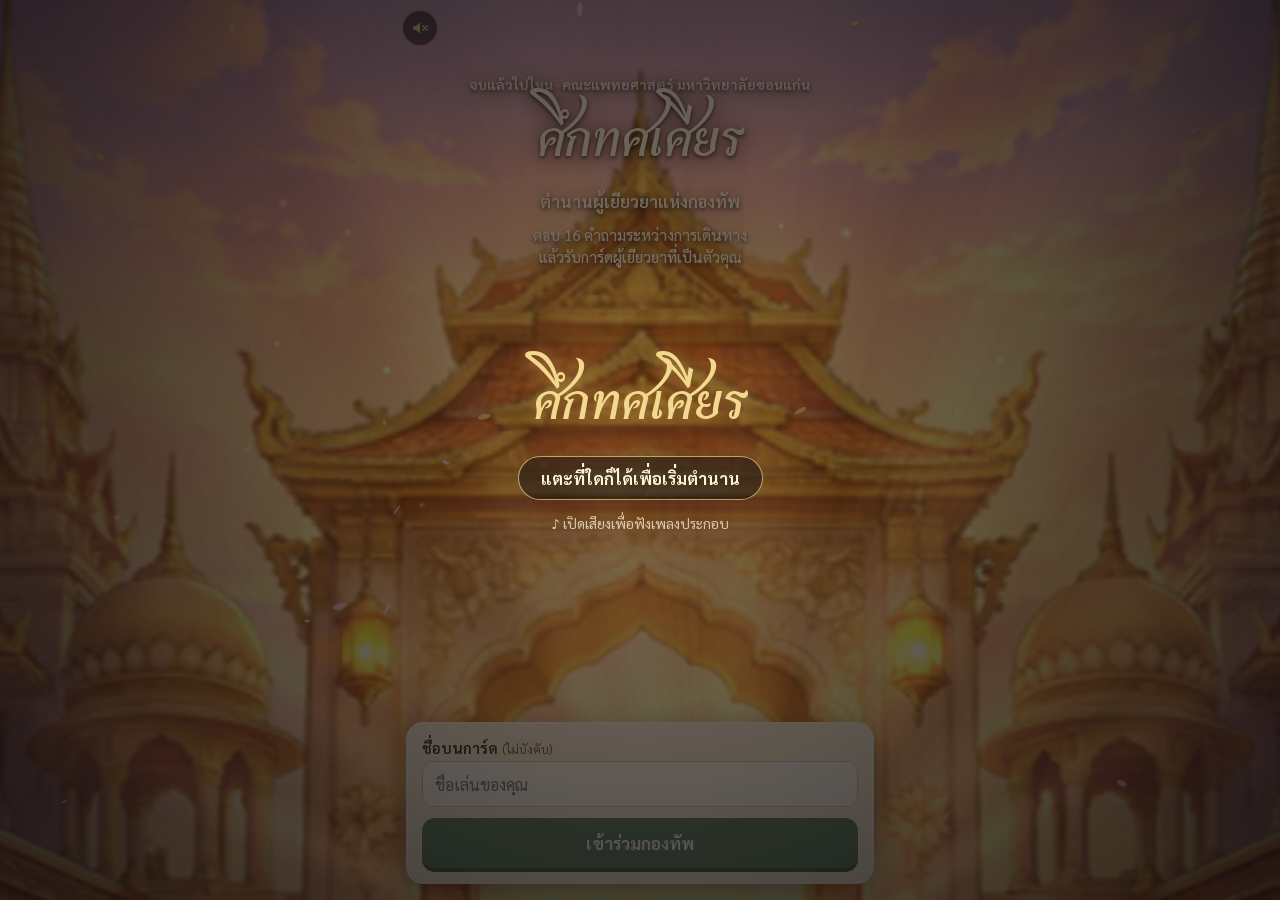
==== commit 53c78b77: "เปิดเพลงทันทีที่เข้าเว็บ ถ้าเบราว์เซอร์กันไว้ให้มีหน้าแตะเพื่อเริ่มที่เปิดเพลงในแตะเดียว Co-Authored" ====
--- a/index.html
+++ b/index.html
@@ -16,7 +16,7 @@
 <meta property="og:image:width" content="1200">
 <meta property="og:image:height" content="630">
 <meta name="twitter:card" content="summary_large_image">
-<link rel="icon" href="art/characters/puikan.webp?v=202611141003">
+<link rel="icon" href="art/characters/puikan.webp?v=20261114103609">
 <script>
   // เปิดจาก LINE ให้เด้งไปเบราว์เซอร์หลัก จะได้แชร์ลงสตอรี่ได้
   if (/\bLine\//i.test(navigator.userAgent) && location.search.indexOf("openExternalBrowser") < 0) {
@@ -26,7 +26,7 @@
 <script>
   // ถ้าเครื่องผู้เล่นยังจำหน้าเก่าไว้ ให้โหลดหน้าใหม่เอง (เลขต้องตรงกับไฟล์ version.txt)
   (function () {
-    var mine = "202611141003";
+    var mine = "20261114103609";
     fetch("version.txt?t=" + Date.now(), { cache: "no-store" }).then(function (r) { return r.ok ? r.text() : mine; }).then(function (latest) {
       latest = latest.trim();
       if (latest && latest !== mine && location.search.indexOf("v=" + latest) < 0) location.replace(location.pathname + "?v=" + latest);
@@ -36,7 +36,7 @@
 <link rel="preconnect" href="https://fonts.googleapis.com">
 <link rel="preconnect" href="https://fonts.gstatic.com" crossorigin>
 <link href="https://fonts.googleapis.com/css2?family=Charmonman:wght@400;700&family=Sarabun:wght@400;500;600;700&display=swap" rel="stylesheet">
-<link rel="stylesheet" href="style.css?v=202611141003">
+<link rel="stylesheet" href="style.css?v=20261114103609">
 </head>
 <body>
 <canvas id="view" aria-hidden="true"></canvas>
@@ -46,10 +46,10 @@
 <button class="sound" id="sound" type="button" hidden aria-pressed="true" aria-label="ปิดเพลง">🔊</button>
 <button class="skip" id="skip" type="button" hidden>ข้ามบทพูด ⏭</button>
 <main id="stage" aria-live="polite"></main>
-<script src="data.js?v=202611141003"></script>
-<script src="engine.js?v=202611141003"></script>
-<script src="scenes.js?v=202611141003"></script>
-<script src="music.js?v=202611141003"></script>
-<script src="game.js?v=202611141003"></script>
+<script src="data.js?v=20261114103609"></script>
+<script src="engine.js?v=20261114103609"></script>
+<script src="scenes.js?v=20261114103609"></script>
+<script src="music.js?v=20261114103609"></script>
+<script src="game.js?v=20261114103609"></script>
 </body>
 </html>
--- a/style.css
+++ b/style.css
@@ -248,3 +248,10 @@
 .q.invalid legend { color: #c0392b; }
 .survey-req { margin: 10px 0 0; font-size: .8rem; color: var(--ink-soft); }
 .survey-nav { display: grid; grid-auto-flow: column; grid-auto-columns: 1fr; gap: 10px; margin-top: 14px; }
+
+/* หน้าแตะเพื่อเริ่ม แตะครั้งเดียวได้ทั้งเข้าเกมและเปิดเพลง (มือถือไม่ให้เปิดเสียงก่อนแตะ) */
+.gate { position: fixed; inset: 0; z-index: 30; display: flex; flex-direction: column; align-items: center; justify-content: center; gap: 14px; width: 100%; padding: 24px; border: 0; background: radial-gradient(circle at 50% 45%, rgba(40, 26, 12, .55), rgba(10, 8, 12, .86)); color: #fff4d6; font-family: inherit; text-align: center; cursor: pointer; transition: opacity .45s; animation: fade .5s ease-out; }
+.gate.out { opacity: 0; pointer-events: none; }
+.gate-title { font: 700 clamp(2.6rem, 13vw, 3.6rem)/1.3 "Charmonman", "Sarabun", serif; color: var(--gold-soft); text-shadow: 0 2px 18px rgba(240, 190, 90, .55); }
+.gate-tap { padding: 10px 22px; border-radius: 999px; border: 1.5px solid rgba(243, 216, 144, .7); background: rgba(18, 16, 22, .5); font-weight: 700; font-size: 1.05rem; animation: pulse 1.6s ease-in-out infinite; }
+.gate-sound { font-size: .85rem; opacity: .75; }
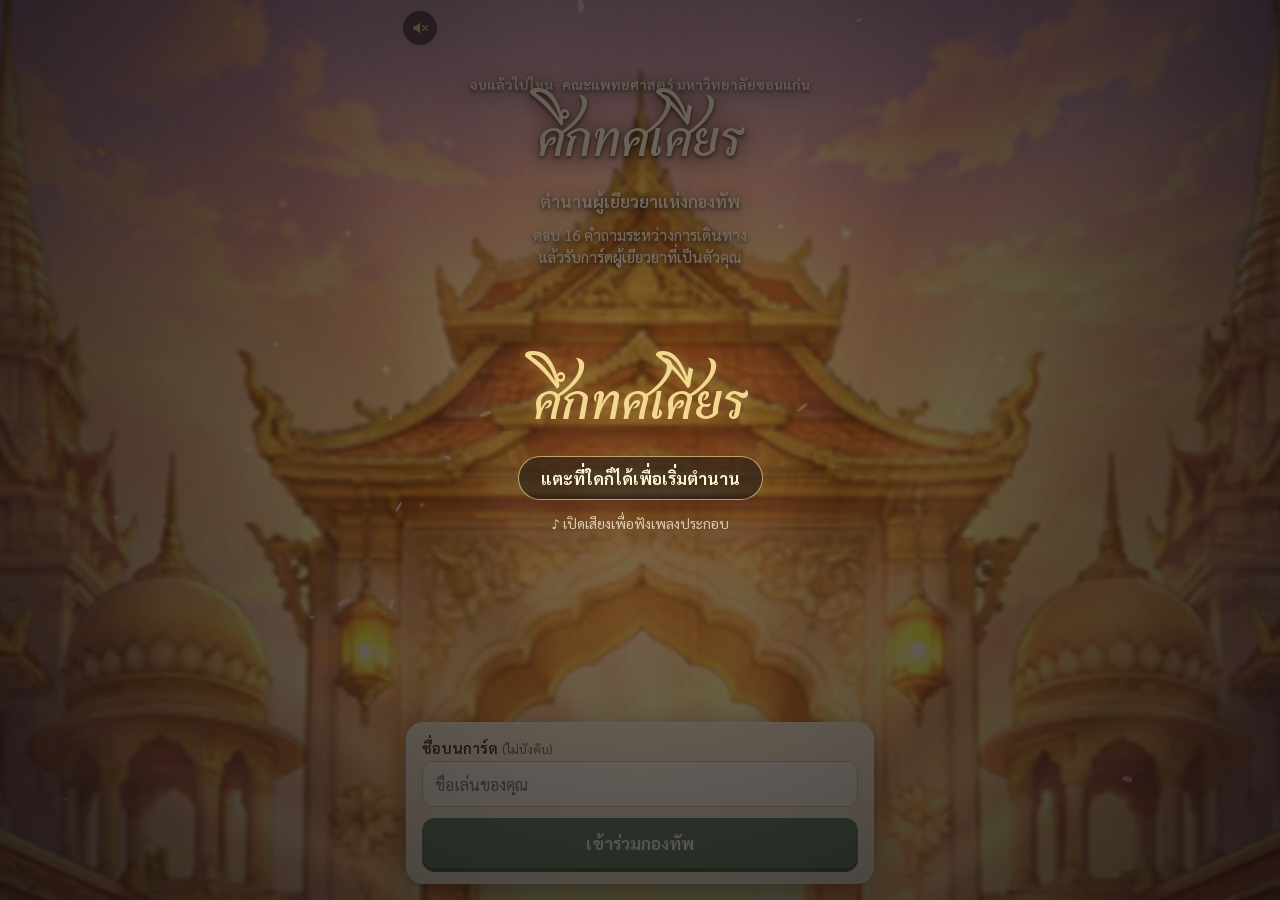
==== commit 37bbbb42: "เชื่อมเกมกับ Google Sheet ผ่าน Apps Script เพื่อเก็บแบบสอบถามและผลเกม Co-Authored-By: Claude Opus 5." ====
--- a/index.html
+++ b/index.html
@@ -16,7 +16,7 @@
 <meta property="og:image:width" content="1200">
 <meta property="og:image:height" content="630">
 <meta name="twitter:card" content="summary_large_image">
-<link rel="icon" href="art/characters/puikan.webp?v=20261114103609">
+<link rel="icon" href="art/characters/puikan.webp?v=20261114105027">
 <script>
   // เปิดจาก LINE ให้เด้งไปเบราว์เซอร์หลัก จะได้แชร์ลงสตอรี่ได้
   if (/\bLine\//i.test(navigator.userAgent) && location.search.indexOf("openExternalBrowser") < 0) {
@@ -26,7 +26,7 @@
 <script>
   // ถ้าเครื่องผู้เล่นยังจำหน้าเก่าไว้ ให้โหลดหน้าใหม่เอง (เลขต้องตรงกับไฟล์ version.txt)
   (function () {
-    var mine = "20261114103609";
+    var mine = "20261114105027";
     fetch("version.txt?t=" + Date.now(), { cache: "no-store" }).then(function (r) { return r.ok ? r.text() : mine; }).then(function (latest) {
       latest = latest.trim();
       if (latest && latest !== mine && location.search.indexOf("v=" + latest) < 0) location.replace(location.pathname + "?v=" + latest);
@@ -36,7 +36,7 @@
 <link rel="preconnect" href="https://fonts.googleapis.com">
 <link rel="preconnect" href="https://fonts.gstatic.com" crossorigin>
 <link href="https://fonts.googleapis.com/css2?family=Charmonman:wght@400;700&family=Sarabun:wght@400;500;600;700&display=swap" rel="stylesheet">
-<link rel="stylesheet" href="style.css?v=20261114103609">
+<link rel="stylesheet" href="style.css?v=20261114105027">
 </head>
 <body>
 <canvas id="view" aria-hidden="true"></canvas>
@@ -46,10 +46,10 @@
 <button class="sound" id="sound" type="button" hidden aria-pressed="true" aria-label="ปิดเพลง">🔊</button>
 <button class="skip" id="skip" type="button" hidden>ข้ามบทพูด ⏭</button>
 <main id="stage" aria-live="polite"></main>
-<script src="data.js?v=20261114103609"></script>
-<script src="engine.js?v=20261114103609"></script>
-<script src="scenes.js?v=20261114103609"></script>
-<script src="music.js?v=20261114103609"></script>
-<script src="game.js?v=20261114103609"></script>
+<script src="data.js?v=20261114105027"></script>
+<script src="engine.js?v=20261114105027"></script>
+<script src="scenes.js?v=20261114105027"></script>
+<script src="music.js?v=20261114105027"></script>
+<script src="game.js?v=20261114105027"></script>
 </body>
 </html>
